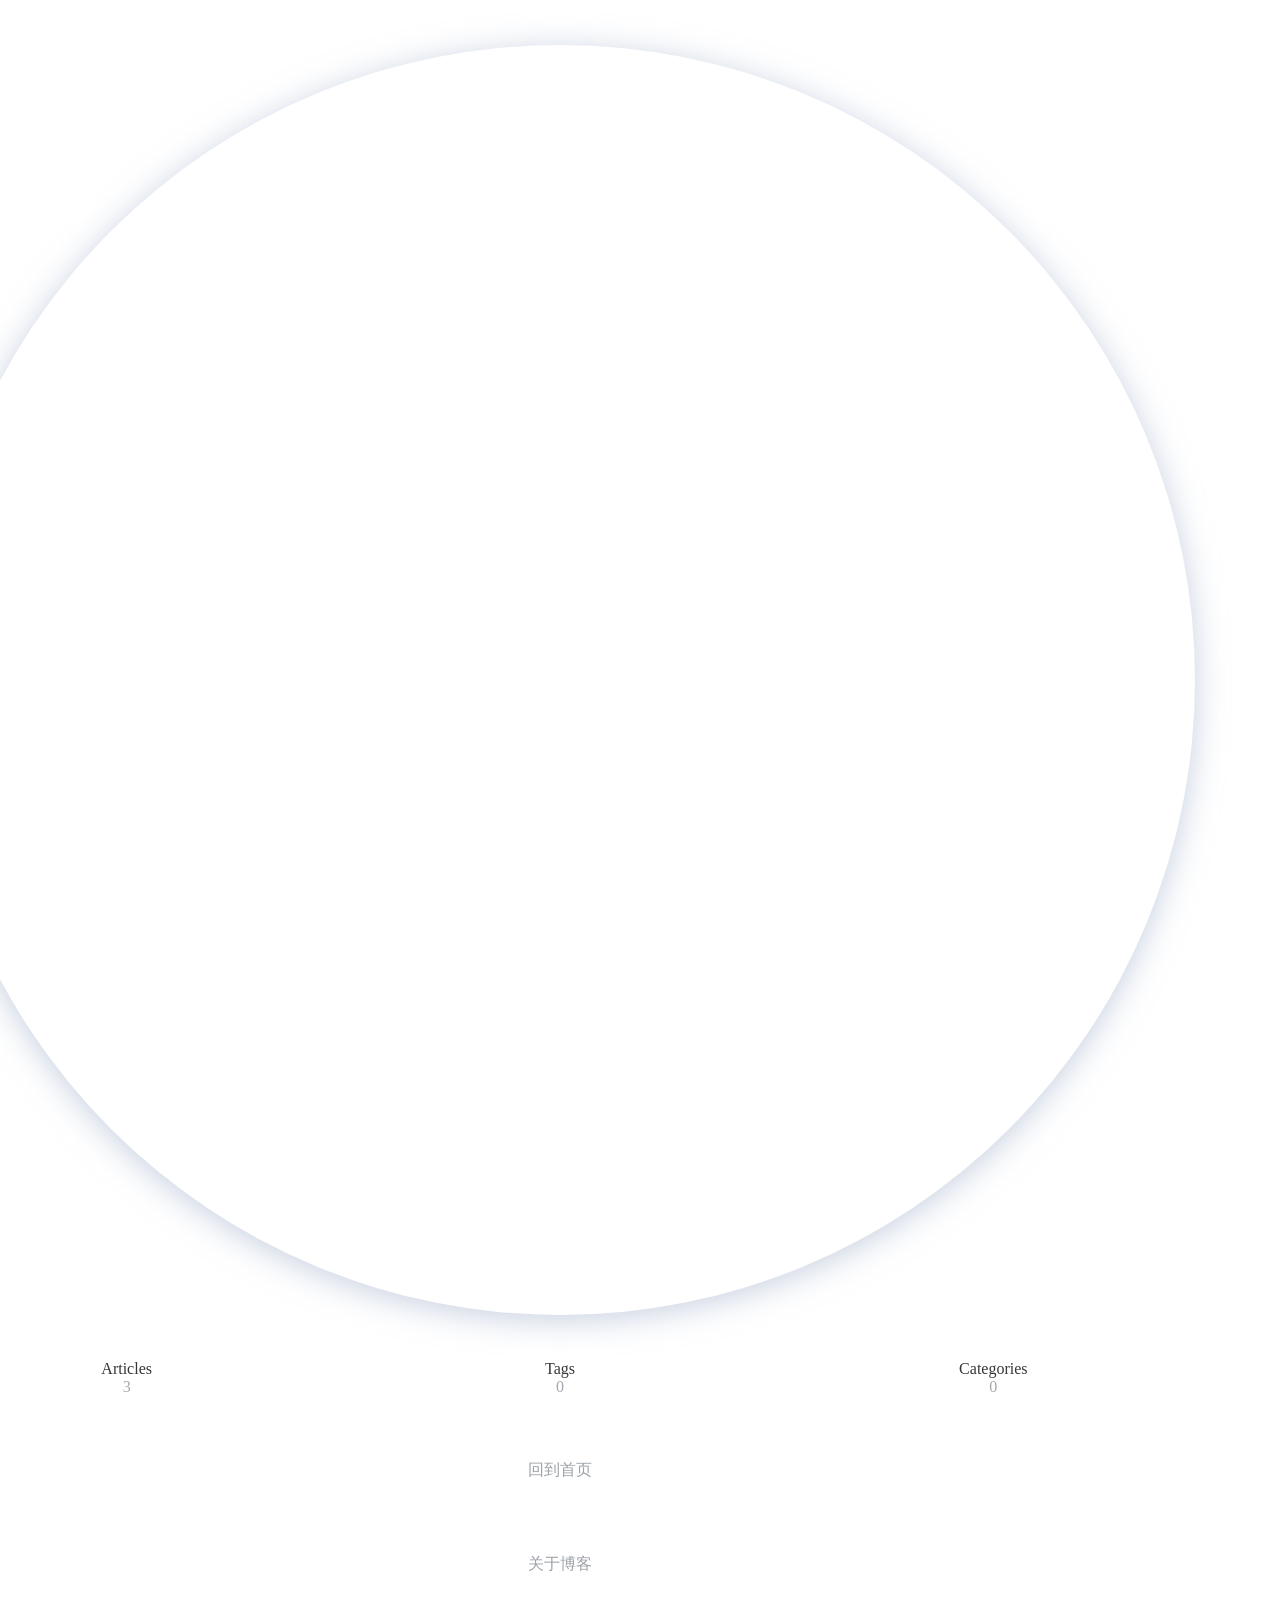
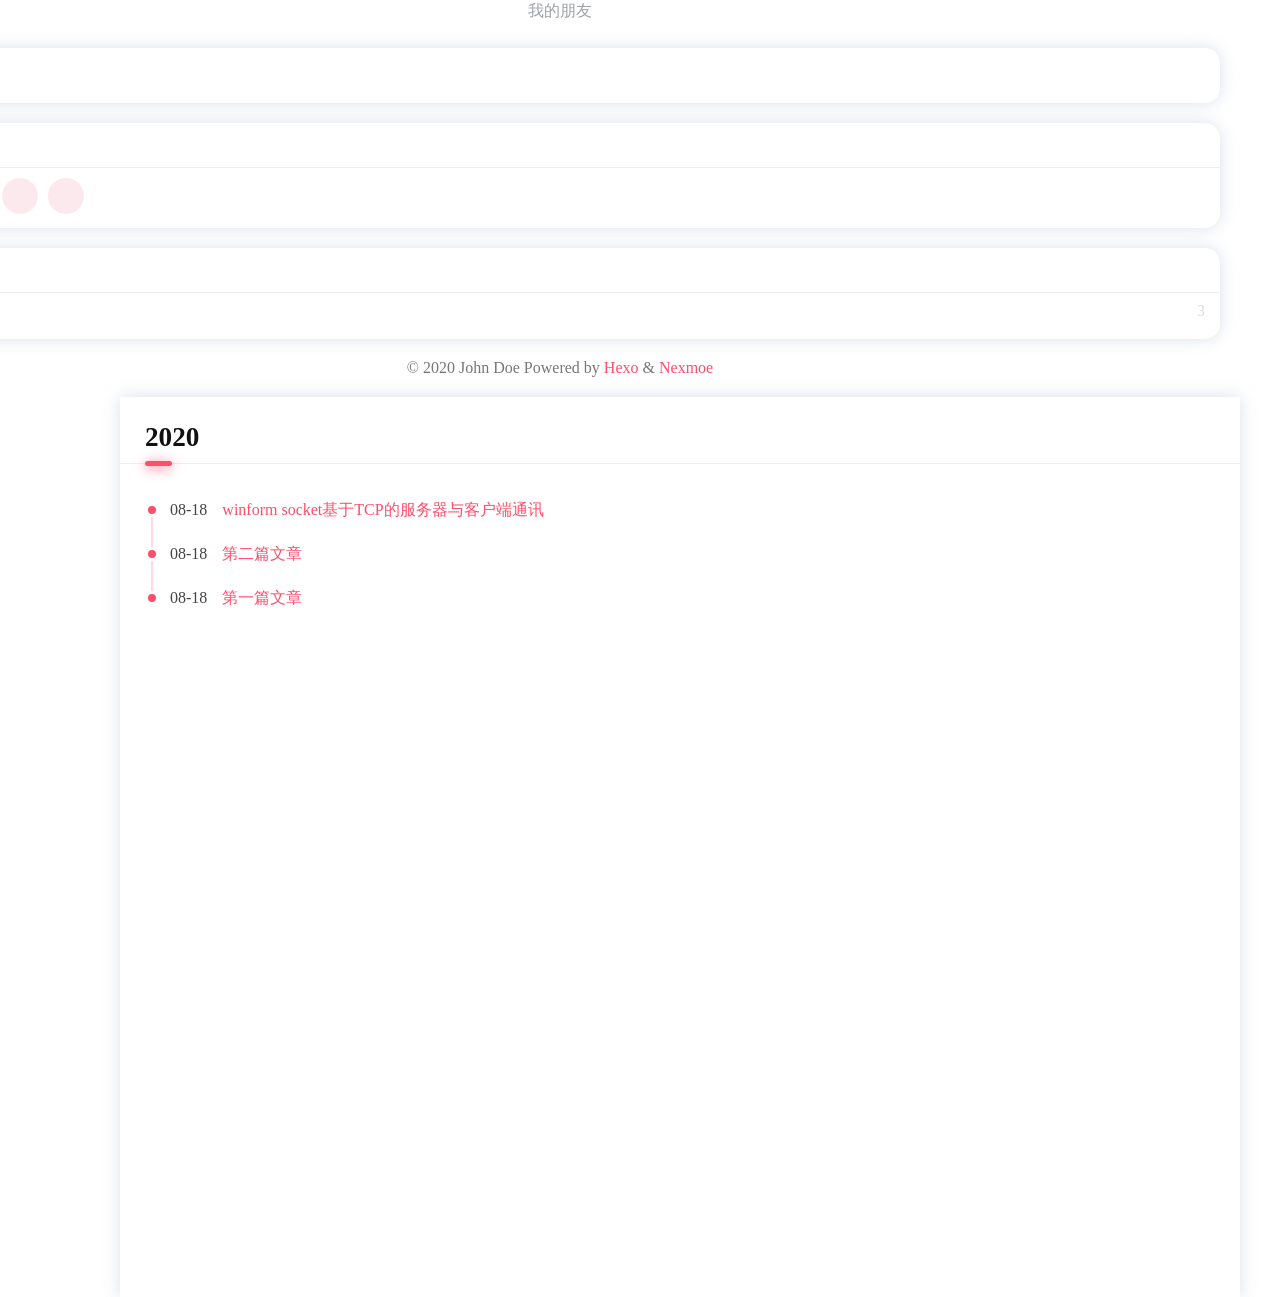
==== archives/index.html @ b2bea72c "Site updated: 2020-08-18 17:37:52" ====
<!DOCTYPE html>

<html lang="en">

<head>
  
  <title>Archive - 葬歌倾城</title>
  <meta charset="UTF-8">
  <meta name="description" content="">
  <meta name="viewport" content="width=device-width, initial-scale=1, maximum-scale=5">
  
  

  <link rel="shortcut icon" href="/favicon.ico" type="image/png" />
  <meta property="og:type" content="website">
<meta property="og:title" content="葬歌倾城">
<meta property="og:url" content="http://yoursite.com/archives/index.html">
<meta property="og:site_name" content="葬歌倾城">
<meta property="og:locale" content="en_US">
<meta property="article:author" content="John Doe">
<meta name="twitter:card" content="summary">
  <link rel="stylesheet" href="https://cdn.jsdelivr.net/combine/npm/highlight.js@9.15.8/styles/atom-one-dark.css,gh/nexmoe/nexmoe.github.io@latest/lib/mdui_043tiny/css/mdui.css,gh/nexmoe/nexmoe.github.io@latest/lib/iconfont/iconfont.css?v=233" crossorigin>
  
    <link rel="stylesheet" href="///at.alicdn.com/t/font_2013763_gtq49u46q4m.css">
  
  <link rel="stylesheet" href="/css/style.css?v=1597743416447">
<meta name="generator" content="Hexo 5.0.2"></head>

<body class="mdui-drawer-body-left">
  
  <div id="nexmoe-background">
    <div class="nexmoe-bg" style="background-image: url(https://cdn.jsdelivr.net/gh/nexmoe/nexmoe.github.io@latest/images/cover/5c3aec85a4343.jpg)"></div>
    <div class="mdui-appbar mdui-shadow-0">
      <div class="mdui-toolbar">
        <a mdui-drawer="{target: '#drawer', swipe: true}" title="menu" class="mdui-btn mdui-btn-icon mdui-ripple"><i class="mdui-icon nexmoefont icon-menu"></i></a>
        <div class="mdui-toolbar-spacer"></div>
        <!--<a href="javascript:;" class="mdui-btn mdui-btn-icon"><i class="mdui-icon material-icons">search</i></a>-->
        <a href="/" title="John Doe" class="mdui-btn mdui-btn-icon"><img src="https://s1.ax1x.com/2020/08/18/dKYcAH.th.png" alt="John Doe"></a>
       </div>
    </div>
  </div>
  <div id="nexmoe-header">
      <div class="nexmoe-drawer mdui-drawer" id="drawer">
    <div class="nexmoe-avatar mdui-ripple">
        <a href="/" title="John Doe">
            <img src="https://s1.ax1x.com/2020/08/18/dKYcAH.th.png" alt="John Doe" alt="John Doe">
        </a>
    </div>
    <div class="nexmoe-count">
        <div><span>Articles</span>3</div>
        <div><span>Tags</span>0</div>
        <div><span>Categories</span>0</div>
    </div>
    <div class="nexmoe-list mdui-list" mdui-collapse="{accordion: true}">
        
        <a class="nexmoe-list-item mdui-list-item mdui-ripple" href="/" title="回到首页">
            <i class="mdui-list-item-icon nexmoefont icon-home"></i>
            <div class="mdui-list-item-content">
                回到首页
            </div>
        </a>
        
        <a class="nexmoe-list-item mdui-list-item mdui-ripple" href="/archives" title="文章归档">
            <i class="mdui-list-item-icon nexmoefont icon-container"></i>
            <div class="mdui-list-item-content">
                文章归档
            </div>
        </a>
        
        <a class="nexmoe-list-item mdui-list-item mdui-ripple" href="/about.html" title="关于博客">
            <i class="mdui-list-item-icon nexmoefont icon-info-circle"></i>
            <div class="mdui-list-item-content">
                关于博客
            </div>
        </a>
        
        <a class="nexmoe-list-item mdui-list-item mdui-ripple" href="/PY.html" title="我的朋友">
            <i class="mdui-list-item-icon nexmoefont icon-unorderedlist"></i>
            <div class="mdui-list-item-content">
                我的朋友
            </div>
        </a>
        
    </div>
    <aside id="nexmoe-sidebar">
  
  <div class="nexmoe-widget-wrap">
    <div class="nexmoe-widget nexmoe-search">
        <form id="search_form" action_e="https://cn.bing.com/search?q=site:nexmoe.com" onsubmit="return search();">
            <label><input id="search_value" name="q" type="search" placeholder="Search"></label>
        </form>
    </div>
</div>
  
  <div class="nexmoe-widget-wrap">
    <h3 class="nexmoe-widget-title">Social</h3>
    <div class="nexmoe-widget nexmoe-social">
        <a class="mdui-ripple" href="https://space.bilibili.com/67292154" target="_blank" mdui-tooltip="{content: '哔哩哔哩'}" style="color: rgb(231, 106, 141);background-color: rgba(231, 106, 141, .15);">
            <i class="nexmoefont icon-bilibili"></i>
        </a><a class="mdui-ripple" href="https://www.cnblogs.com/ZGQC/" target="_blank" mdui-tooltip="{content: '博客园'}" style="color: rgb(231, 106, 141);background-color: rgba(231, 106, 141, .15);">
            <i class="nexmoefont icon-bokeyuan"></i>
        </a><a class="mdui-ripple" href="https://github.com/885056928" target="_blank" mdui-tooltip="{content: 'GitHub'}" style="color: rgb(231, 106, 141);background-color: rgba(231, 106, 141, .15);">
            <i class="nexmoefont icon-git"></i>
        </a><a class="mdui-ripple" href="https://gitee.com/ZGQC" target="_blank" mdui-tooltip="{content: '码云'}" style="color: rgb(231, 106, 141);background-color: rgba(231, 106, 141, .15);">
            <i class="nexmoefont icon-mayun"></i>
        </a>
    </div>
</div>
  
  

  
  
  
  
  <div class="nexmoe-widget-wrap">
    <h3 class="nexmoe-widget-title">Archive</h3>
    <div class="nexmoe-widget">
      <ul class="archive-list"><li class="archive-list-item"><a class="archive-list-link" href="/archives/2020/">2020</a><span class="archive-list-count">3</span></li></ul>
    </div>
  </div>


<style>
.nexmoe-widget .archive-list-count{
	position : absolute;
	right: 15px;
	top:9px;
	color: #DDD;
}
</style>

  
</aside>
    <div class="nexmoe-copyright">
        &copy; 2020 John Doe
        Powered by <a href="http://hexo.io/" target="_blank">Hexo</a>
        & <a href="https://github.com/theme-nexmoe/hexo-theme-nexmoe" target="_blank">Nexmoe</a>
    </div>
</div><!-- .nexmoe-drawer -->
  </div>
  <div id="nexmoe-content">
    <div class="nexmoe-primary">
        
<section class="nexmoe-archives">

    <article>
        

        
            <h2>2020</h2>
            <ul>
            
                <li><span>08-18</span><a href="/2020/08/18/winform%20socket%E5%9F%BA%E4%BA%8ETCP%E7%9A%84%E6%9C%8D%E5%8A%A1%E5%99%A8%E4%B8%8E%E5%AE%A2%E6%88%B7%E7%AB%AF%E9%80%9A%E8%AE%AF/" >winform socket基于TCP的服务器与客户端通讯</a></li>
            
                <li><span>08-18</span><a href="/2020/08/18/%E7%AC%AC%E4%B8%80%E7%AF%87%E6%96%87%E7%AB%A0/" >第二篇文章</a></li>
            
                <li><span>08-18</span><a href="/2020/08/18/text/" >第一篇文章</a></li>
            
            </ul>
        
    </article>
</section>
    </div>
  </div>
  <script src="https://cdn.jsdelivr.net/combine/npm/lazysizes@5.1.0/lazysizes.min.js,gh/highlightjs/cdn-release@9.15.8/build/highlight.min.js,npm/mdui@0.4.3/dist/js/mdui.min.js?v=1"></script>
<script >hljs.initHighlightingOnLoad();</script>


    <script src="https://cdn.jsdelivr.net/gh/xtaodada/xtaodada.github.io@0.0.2/copy.js"></script>


<script src="/js/app.js?v=1597743416449"></script>
  





</body>

</html>
---- css/style.css ----
*,
*::after,
*::before {
  box-sizing: border-box;
}
a {
  text-decoration: none;
}
body {
  max-width: 1200px;
  margin: auto !important;
}
#nexmoe-background .nexmoe-bg {
  opacity: 0.2;
  background-size: cover;
  filter: blur(30px);
  height: 100vh;
  width: 100%;
  position: fixed;
  top: 0;
  left: 0;
  z-index: -1;
}
#nexmoe-background .mdui-appbar {
  padding: 10px;
  display: none;
}
#nexmoe-background .mdui-appbar img {
  width: 100%;
}
@media screen and (max-width: 1023px) {
  .nexmoe-bg {
    position: relative;
  }
  .mdui-appbar {
    display: block !important;
  }
}
#nexmoe-header {
  margin-left: -240px;
}
#nexmoe-header .mdui-drawer {
  left: unset;
  scrollbar-width: none;
}
#nexmoe-header .mdui-drawer::-webkit-scrollbar {
  display: none;
}
#nexmoe-header .nexmoe-avatar,
#nexmoe-header .nexmoe-avatar img {
  width: 100%;
  font-size: 0 0;
  border-radius: 80px;
  -webkit-border-radius: 80px;
  -moz-border-radius: 80px;
  box-shadow: inset 0 -1px 0 #333 sf;
  -webkit-transition: -webkit-transform 1.5s ease-out;
  -moz-transition: -moz-transform 1.5s ease-out;
  transition: transform 1.5s ease-out;
}
#nexmoe-header .nexmoe-avatar {
  margin: 45px;
  z-index: 4;
  position: relative;
  font-size: 0;
  width: calc(100% - 90px);
  overflow: hidden;
  border-radius: 100%;
  box-shadow: 0 0.3rem 2rem rgba(161,177,204,0.6);
}
#nexmoe-header .nexmoe-avatar a {
  padding-bottom: 100%;
  display: block;
  height: 0;
}
#nexmoe-header .nexmoe-count {
  padding: 0 30px;
  margin-bottom: 30px;
  display: -webkit-box;
  display: -ms-flexbox;
  display: flex;
}
#nexmoe-header .nexmoe-count div {
  -webkit-box-flex: 1;
  -ms-flex: 1;
  flex: 1;
  text-align: center;
  color: #a3a8ae;
}
#nexmoe-header .nexmoe-count div span {
  color: #363636;
  display: block;
}
#nexmoe-header .nexmoe-search input {
  border: none !important;
  background-color: transparent;
  padding: 20px;
  box-sizing: border-box;
  outline: none;
}
#nexmoe-header .nexmoe-social {
  padding: 5px;
}
#nexmoe-header .nexmoe-social a {
  width: 36px;
  height: 36px;
  line-height: 36px;
  margin: 5px;
  border-radius: 100%;
  display: inline-block;
  text-align: center;
  color: #606266;
}
#nexmoe-header .nexmoe-list {
  padding: 8px 20px;
}
#nexmoe-header .nexmoe-list .nexmoe-list-item {
  padding: 0 36px;
  color: #9ca2a8;
  transition: all 0.35s ease-out;
  border-radius: 15px;
  margin-bottom: 10px;
  text-align: center;
}
#nexmoe-header .nexmoe-list .nexmoe-list-item.active,
#nexmoe-header .nexmoe-list .nexmoe-list-item.active i {
  color: #fff;
}
#nexmoe-header .nexmoe-list .nexmoe-list-item.active {
  opacity: 0.9;
  background: #ff4e6a;
  box-shadow: 0 2px 12px #ff4e6a;
}
#nexmoe-header .nexmoe-list .nexmoe-list-item i {
  font-size: 22px;
  color: #9ca2a8;
}
#nexmoe-header .nexmoe-list .nexmoe-list-item .mdui-list-item-content {
  margin-left: 0px;
  transition: all 0.35s ease-out;
}
#nexmoe-header .nexmoe-widget-wrap {
  box-shadow: 0 0 1rem rgba(161,177,204,0.4);
  background-color: #fff;
  margin: 20px;
  border-radius: 15px;
  overflow: hidden;
  white-space: normal;
}
#nexmoe-header .nexmoe-widget-wrap .nexmoe-widget-title {
  font-size: 1.2em;
  font-weight: normal;
  padding: 12px 10px 10px;
  border-bottom: 1px solid #eee;
  margin: 0;
}
#nexmoe-header .nexmoe-widget-wrap .nexmoe-widget ul {
  list-style-type: none;
  padding: 0;
  margin: 0;
}
#nexmoe-header .nexmoe-widget-wrap .nexmoe-widget ul li {
  overflow: hidden;
  text-overflow: ellipsis;
  white-space: nowrap;
  border-bottom: 1px solid #eee;
  position: relative;
}
#nexmoe-header .nexmoe-widget-wrap .nexmoe-widget ul li a {
  padding: 14px 10px;
  display: block;
  color: #606266;
}
#nexmoe-header .nexmoe-widget-wrap .nexmoe-widget ul li:last-child {
  border-bottom: none;
}
#nexmoe-header .nexmoe-widget-wrap .nexmoe-widget .category-list-count {
  background-color: rgba(255,78,106,0.1);
  display: inline-block;
  width: 26px;
  height: 26px;
  line-height: 26px;
  text-align: center;
  border-radius: 100%;
  color: #ff4e6a;
  position: absolute;
  right: 10px;
  top: 10px;
}
#nexmoe-header .nexmoe-widget-wrap .tagcloud {
  padding: 10px;
  padding-bottom: 5px;
}
#nexmoe-header .nexmoe-widget-wrap .tagcloud a {
  border-radius: 15px;
  padding: 5px 10px;
  font-size: 12px !important;
  display: inline-block;
  margin-bottom: 5px;
}
#nexmoe-header .nexmoe-widget-wrap .tagcloud a:before {
  content: "# ";
}
#nexmoe-header .nexmoe-widget-wrap:first-child {
  margin-top: 0;
}
#nexmoe-header .nexmoe-copyright {
  padding: 0 30px;
  text-align: center;
  color: #777;
  white-space: normal;
  margin-bottom: 20px;
}
#nexmoe-header .nexmoe-copyright a {
  color: #ff4e6a;
}
@media screen and (max-width: 1024px) {
  #nexmoe-header {
    margin-left: 0;
  }
  #nexmoe-header .mdui-drawer {
    left: 0;
  }
}
#nexmoe-content {
  position: relative;
}
#nexmoe-content .nexmoe-primary {
  box-shadow: 0 0 1rem rgba(161,177,204,0.4);
  background-color: #fff;
  float: left;
  width: 100%;
  padding: 25px;
  position: absolute;
  min-height: 100vh;
}
#nexmoe-content .nexmoe-primary .nexmoe-page-nav {
  list-style: none;
  text-align: center;
  display: inline-block;
  color: #ddd;
  background-color: #f5f6f5;
  border-radius: 15px;
  margin-top: -10px;
}
#nexmoe-content .nexmoe-primary .nexmoe-page-nav .prev {
  margin-left: 8px;
}
#nexmoe-content .nexmoe-primary .nexmoe-page-nav .page-number,
#nexmoe-content .nexmoe-primary .nexmoe-page-nav .extend {
  color: #999;
  border-radius: 15px;
  width: 35px;
  height: 35px;
  line-height: 35px;
  margin-right: 8px;
  float: left;
}
#nexmoe-content .nexmoe-primary .nexmoe-page-nav .current {
  color: #fff;
  background: #ff4e6a;
  opacity: 0.9;
  box-shadow: 0 2px 12px #ff4e6a;
}
#nexmoe-content .nexmoe-posts {
  position: relative;
}
#nexmoe-content .nexmoe-posts .nexmoe-post {
  width: 100%;
  margin-bottom: 40px;
}
#nexmoe-content .nexmoe-posts .nexmoe-post article p:first-child {
  margin-top: 0;
}
#nexmoe-content .nexmoe-posts .nexmoe-post article p:last-child {
  margin-bottom: 0;
}
#nexmoe-content .nexmoe-posts .nexmoe-post-meta {
  margin: 10px 0 !important;
}
#nexmoe-content .nexmoe-posts .nexmoe-post:last-child {
  margin-bottom: 25px;
}
#nexmoe-content .nexmoe-post .nexmoe-post-cover {
  width: 100%;
  position: relative;
  overflow: hidden;
  border-radius: 15px;
  min-height: 95px;
  background-color: #eee;
}
#nexmoe-content .nexmoe-post .nexmoe-post-cover img {
  width: 100%;
  display: block;
  opacity: 0;
  transition: opacity 400ms ease-out;
  position: absolute;
  left: 0;
  top: 0;
  border-radius: 15px;
  border: 1px solid #eee;
}
#nexmoe-content .nexmoe-post .nexmoe-post-cover img.lazyloaded {
  opacity: 1;
}
#nexmoe-content .nexmoe-post .nexmoe-post-cover h1 {
  color: #fff;
  font-size: 2.5em;
  font-weight: normal;
  margin: 0;
  margin-top: 10px;
  padding-left: 1px;
  position: absolute;
  bottom: 0;
  width: 100%;
  box-sizing: border-box;
  text-transform: none;
  z-index: 1;
  margin: 0;
  padding: 25px;
}
#nexmoe-content .nexmoe-post .nexmoe-post-cover h1:after {
  background-image: -moz-linear-gradient(to top, rgba(16,16,16,0.35) 25%, rgba(16,16,16,0) 100%);
  background-image: -webkit-linear-gradient(to top, rgba(16,16,16,0.35) 25%, rgba(16,16,16,0) 100%);
  background-image: -ms-linear-gradient(to top, rgba(16,16,16,0.35) 25%, rgba(16,16,16,0) 100%);
  background-image: linear-gradient(to top, rgba(16,16,16,0.35) 25%, rgba(16,16,16,0) 100%);
  -moz-pointer-events: none;
  -webkit-pointer-events: none;
  -ms-pointer-events: none;
  pointer-events: none;
  background-size: cover;
  content: '';
  display: block;
  height: 100%;
  left: 0;
  position: absolute;
  bottom: 0;
  width: 100%;
  z-index: -1;
}
#nexmoe-content .nexmoe-post .nexmoe-post-meta {
  margin: 25px 0px;
  font-size: 0;
}
#nexmoe-content .nexmoe-post .nexmoe-post-meta a {
  border-radius: 20px;
  padding: 10px 18px;
  font-size: 14px;
  display: inline-block;
  margin-bottom: 5px;
  margin-right: 10px;
}
#nexmoe-content .nexmoe-post .nexmoe-post-meta a .nexmoefont {
  font-size: 14px;
}
#nexmoe-content .nexmoe-post .nexmoe-post-meta a:before,
#nexmoe-content .nexmoe-post .nexmoe-post-meta i:before {
  margin-right: 5px;
}
#nexmoe-content .nexmoe-post .nexmoe-post-copyright {
  margin: 0 -25px;
  margin-bottom: 25px;
  padding: 25px;
  color: #856404;
  background-color: #fff3cd;
  line-height: 1.5em;
  position: relative;
}
#nexmoe-content .nexmoe-post .nexmoe-post-copyright a {
  color: #ff4e6a;
}
#nexmoe-content .nexmoe-post-footer {
  background-color: #f5f6f5;
  padding: 25px;
  margin: -25px;
  margin-top: 0;
}
#nexmoe-content::after {
  clear: both;
  display: table;
  content: ' ';
}
@media screen and (max-width: 1024px) {
  #nexmoe-content .nexmoe-primary {
    width: 100%;
    position: relative;
    min-height: 100vh;
  }
  #nexmoe-content .nexmoe-secondary {
    display: none;
  }
}
@media screen and (min-width: 1024px) {
  body {
    padding-left: 80px;
  }
  #nexmoe-header .mdui-drawer-close {
    -webkit-transform: translateX(-160px);
    transform: translateX(-160px);
  }
  #nexmoe-header .mdui-drawer-close .nexmoe-avatar {
    padding: 16px;
    width: 80px;
    margin-left: 160px;
    margin-top: 8px;
  }
  #nexmoe-header .mdui-drawer-close .nexmoe-count {
    padding: 16px;
    width: 80px;
    margin-left: 160px;
    display: block;
  }
  #nexmoe-header .mdui-drawer-close .nexmoe-count div {
    display: block;
    margin-bottom: 10px;
  }
  #nexmoe-header .mdui-drawer-close .nexmoe-count div:last-child {
    margin-bottom: 0;
  }
  #nexmoe-header .mdui-drawer-close .mdui-list {
    margin-left: 160px;
  }
  #nexmoe-header .mdui-drawer-close .nexmoe-list-item {
    padding: 0 17px;
    color: #9ca2a8;
  }
  #nexmoe-header .mdui-drawer-close .mdui-list-item-icon~.mdui-list-item-content {
    margin-left: 32px;
  }
  #nexmoe-header .mdui-drawer-close .nexmoe-list {
    padding: 8px 10px;
  }
}
article {
  color: #444;
  font-family: microsoft yahei;
}
article p {
  line-height: 24px;
}
article code {
  background-color: rgba(27,31,35,0.05);
  border-radius: 6px;
  font-size: 85%;
  padding: 0.2em 0.4em;
}
article code::-webkit-scrollbar {
  width: 10px;
  height: 10px;
}
article code::-webkit-scrollbar-thumb {
  border-radius: 6px;
  background-color: #888;
}
article pre {
  border-radius: 15px;
  overflow: hidden;
  -webkit-box-sizing: border-box;
  box-sizing: border-box;
  margin: 25px 0;
  padding: 15px;
  position: relative;
  background: #282c34;
  line-height: 1.3em;
}
article pre::before {
  background: #282c34;
  height: 32px;
  margin-bottom: 0;
  display: block;
}
article pre::after {
  position: absolute;
  border-radius: 50%;
  background: #ff5f56;
  width: 12px;
  height: 12px;
  top: 0;
  left: 12px;
  margin-top: 12px;
  -webkit-box-shadow: 20px 0 #ffbd2e, 40px 0 #27c93f;
  box-shadow: 20px 0 #ffbd2e, 40px 0 #27c93f;
}
article pre code {
  position: relative;
  border: none;
  border-radius: 0;
  font-size: 100%;
  font-family: Consolas;
}
article pre code::after {
  color: #5c6370;
  position: absolute;
  top: 0.5em;
  bottom: 0.5em;
  left: 0;
  text-align: left;
  clip: rect(-100px 2em 9999px 0);
  clip: rect(-100px 5ch 9999px 0);
  overflow: hidden;
  padding: 1px 0;
  padding-left: 12px;
  background: #282c34;
}
article a {
  -webkit-transition: all 0.35s ease-out;
  transition: all 0.35s ease-out;
  color: #ff4e6a;
  text-decoration: none;
  word-wrap: break-word;
}
article a:hover,
article a:focus {
  color: #ff4e6a;
}
article a:hover {
  text-decoration: underline;
}
article p {
  margin: 25px 0;
  position: relative;
}
article p::after {
  content: "";
  clear: both;
  display: block;
}
article del {
  color: #999;
  font-size: 0.9em;
}
article table.nexmoe-album {
  margin: -5px;
  max-width: calc(100% + 10px);
}
article table.nexmoe-album + .nexmoe-album {
  margin-top: 5px;
}
article table.nexmoe-album,
article table.nexmoe-album thead,
article table.nexmoe-album th,
article table.nexmoe-album td {
  border: none;
  box-shadow: none;
}
article table.nexmoe-album * {
  background-color: transparent !important;
}
article table.nexmoe-album th,
article table.nexmoe-album td {
  padding: 5px;
  height: 300px;
}
article table.nexmoe-album th a::after,
article table.nexmoe-album td a::after {
  display: none;
}
@media screen and (max-width: 1024px) {
  article table.nexmoe-album th,
  article table.nexmoe-album td {
    height: 100px;
  }
}
article table.nexmoe-album img {
  width: 100%;
  height: 100%;
  object-fit: cover;
}
article img {
  display: block;
  border-radius: 6px;
  border: 1px solid #eee;
}
article img.lazyload,
article img.lazyloading {
  opacity: 0;
  transition: opacity 400ms ease-out;
}
article img.lazyloaded {
  opacity: 1;
}
article h1,
article h2,
article h3,
article h4,
article h5,
article h6 {
  color: #111;
  margin: 25px 0;
}
article h4,
article h5,
article h6 {
  position: relative;
}
article h4:before,
article h5:before,
article h6:before {
  display: inline-block;
  width: 1em;
  content: '#';
  color: #ff4e6a;
}
article h1 {
  font-size: 2.5em;
}
article h2 {
  font-size: 1.7em;
  position: relative;
  padding-bottom: 10px;
}
article h2:before {
  content: "";
  width: 100%;
  padding: 0px 25px;
  border-bottom: 1px solid #eee;
  position: absolute;
  bottom: -1px;
  left: -25px;
  box-sizing: unset;
}
article h2:after {
  transition: all 0.35s ease-out;
  content: "";
  position: absolute;
  background: #ff4e6a;
  width: 1em;
  height: 5px;
  bottom: -3px;
  left: 0;
  border-radius: 6px;
  box-shadow: 0 2px 12px rgba(255,78,106,0.85);
}
article h2:hover:after {
  width: 2em;
}
article h3 {
  font-size: 1.3em;
}
article h4 {
  font-size: 1.15em;
}
article h5 {
  font-size: 1em;
}
article h6 {
  font-size: 0.9em;
}
article blockquote {
  color: #666;
  margin: 25px 0;
  padding: 0.1em 2.2em;
  background-color: #f8f8f8;
  line-height: 28px;
  position: relative;
  border-radius: 6px;
  border: 1px solid #eee;
  font-family: sf pro sc, sf pro display, sf pro icons, aos icons, pingfang sc, helvetica neue, helvetica, arial, sans-serif;
}
article blockquote:before {
  content: "\201C";
  top: 15px;
  left: 10px;
  position: absolute;
  color: #888;
  font-size: 3em;
}
article blockquote:after {
  content: "\201D";
  bottom: -8px;
  right: 10px;
  position: absolute;
  color: #888;
  font-size: 3em;
}
article hr {
  display: block;
  border: 0;
  border-top: 1px dashed #ccc;
  margin: 25px 0;
  padding: 0;
}
article sub,
article sup {
  font-size: 75%;
  line-height: 0;
  position: relative;
  vertical-align: baseline;
}
article sup {
  top: -0.5em;
}
article sub {
  bottom: -0.25em;
}
article ul {
  padding: 0 0 0 2em;
  margin-top: 0;
}
article ul .mdui-checkbox {
  padding-left: 22px;
  height: 18px;
}
article ul .mdui-checkbox-icon {
  top: 4px;
}
article ol {
  padding: 0 0 0 2.5em;
  margin-top: 0;
}
article > ol {
  list-style-type: none;
  counter-reset: item;
}
article > ol > li {
  position: relative;
}
article > ol > li::before {
  content: counter(item);
  counter-increment: item;
  position: absolute;
  top: 0;
  left: -2.5em;
  height: 1.5rem;
  width: 1.5rem;
  text-align: center;
  border-radius: 100%;
  background-color: rgba(255,78,106,0.1);
  color: #ff4e6a;
}
article li {
  line-height: 24px;
}
article li p {
  margin: 0 !important;
}
article dd {
  margin: 0 0 0 2em;
}
article table {
  color: #5b6064;
  border-spacing: 0;
  text-align: center;
  border-collapse: collapse;
  -webkit-box-shadow: 0 0 0 1px #eee;
  box-shadow: 0 0 0 1px #eee;
  display: inline-block;
  max-width: 100%;
  overflow: auto;
  white-space: nowrap;
  margin: auto;
  border-radius: 6px;
}
article table::-webkit-scrollbar {
  width: 6px;
  height: 6px;
}
article table::-webkit-scrollbar-thumb {
  background-color: #888;
}
article table thead {
  border-bottom: 1px solid #eee;
  background-color: #f8f8f8;
}
article table thead tr {
  background-color: #f8f8f8;
}
article table th {
  border-right: 1px solid #eee;
  padding: 13px 26px;
  font-weight: 400;
}
article table td {
  border-right: 1px solid #eee;
  padding: 13px 26px;
}
article table th:last-child,
article table td:last-child {
  border: none;
}
article table tr {
  background-color: #fff;
}
article table tr:nth-child(2n) {
  background-color: #f8f8f8;
}
article img,
article canvas,
article iframe,
article video,
article svg,
article select,
article textarea {
  width: auto;
  max-width: 100%;
}
details ul {
  padding-left: 1.7em;
}
summary {
  cursor: pointer;
}
summary i {
  margin-right: 0.3em;
  width: 24px;
}
summary .remove {
  display: none;
}
details[open] > summary .add {
  display: none;
}
details[open] > summary .remove {
  display: inline-block;
}
.aplayer {
  -webkit-box-shadow: 0 0 0 1px #eee !important;
  box-shadow: 0 0 0 1px #eee !important;
  border-radius: 6px !important;
  margin: 25px 0 !important;
  height: 90px;
}
.aplayer .aplayer-info {
  padding: 9px 7px 0 10px !important;
}
.aplayer .aplayer-info .aplayer-controller .aplayer-bar-wrap {
  margin-left: 1px !important;
  padding-right: 3px;
}
.aplayer .aplayer-info .aplayer-controller .aplayer-bar-wrap .aplayer-bar,
.aplayer .aplayer-info .aplayer-controller .aplayer-bar-wrap .aplayer-bar .aplayer-loaded,
.aplayer .aplayer-info .aplayer-controller .aplayer-bar-wrap .aplayer-bar .aplayer-played {
  height: 6px !important;
  border-radius: 6px !important;
}
.aplayer .aplayer-info .aplayer-controller .aplayer-bar-wrap .aplayer-bar .aplayer-played .aplayer-thumb {
  height: 12px !important;
  width: 12px !important;
  right: 3px !important;
  -webkit-box-shadow: 0 0 5px 0 rgba(0,0,0,0.18) !important;
  box-shadow: 0 0 5px 0 rgba(0,0,0,0.18) !important;
  -webkit-transition: all 0.35s ease-out;
  transition: all 0.35s ease-out;
}
.aplayer .aplayer-info .aplayer-controller .aplayer-volume-wrap .aplayer-volume-bar-wrap .aplayer-volume-bar,
.aplayer .aplayer-info .aplayer-controller .aplayer-volume-wrap .aplayer-volume-bar-wrap .aplayer-volume-bar .aplayer-volume {
  border-radius: 6px;
  width: 6px;
}
.aplayer .aplayer-info .aplayer-controller .aplayer-volume-wrap .aplayer-volume-bar-wrap .aplayer-volume-bar {
  right: 10.5px;
}
.aplayer .aplayer-list ol li {
  border-top: none !important;
}
.aplayer .aplayer-list ol li.aplayer-list-light {
  background: #f8f8f8 !important;
}
article .mdui-btn {
  background-color: #ff4e6a;
  color: #fff;
  border-radius: 6px;
}
article .mdui-btn:focus,
article .mdui-btn:hover {
  background-color: #ff4e6a;
  color: #fff;
}
article.nexmoe-py > *:first-child {
  margin-top: 0 !important;
}
article.nexmoe-py ul {
  list-style-type: none;
  padding: 0;
  display: flex;
  flex-direction: row;
  flex-wrap: wrap;
  margin: -5px;
}
article.nexmoe-py ul li {
  transition: all 0.03s;
  width: calc(12.5% - 10px);
  margin: 5px;
  border-radius: 4px;
  border: 1px solid #eee;
  font-size: 0;
  overflow: hidden;
}
article.nexmoe-py ul li > a {
  padding-top: 100%;
  display: block;
  position: relative;
}
article.nexmoe-py ul li > a::after {
  font-size: 13px;
  color: #606266;
  -webkit-transition: none;
  transition: none;
  content: attr(title);
  display: block;
  position: relative;
  width: 100%;
  border: none;
  padding: 3px 10px 5px 10px;
  margin-top: -2px;
  text-align: center;
  overflow: hidden;
  text-overflow: ellipsis;
  white-space: nowrap;
}
article.nexmoe-py ul li img {
  width: 100%;
  border-radius: 0;
  border: none;
  display: block;
  position: absolute;
  width: 100%;
  top: 0;
}
article.nexmoe-py ul li img.lazyload {
  padding-bottom: 100%;
  opacity: 0;
}
article.nexmoe-py ul li img.lazyloaded {
  padding-bottom: 0;
  opacity: 1;
}
@media screen and (max-width: 768px) {
  article.nexmoe-py ul li {
    width: calc(33.3333333333% - 10px);
  }
}
font.douyin {
  text-shadow: -2px 0 rgba(0,255,255,0.5), 2px 0 rgba(255,0,0,0.5);
  animation: shake-it 0.5s reverse infinite cubic-bezier(0.68, -0.55, 0.27, 1.55);
}
.nexmoe-post-right {
  margin: 0px -25px;
  text-align: right;
}
.nexmoe-valign {
  display: -webkit-box !important;
  display: -webkit-flex !important;
  display: -ms-flexbox !important;
  display: flex !important;
  -webkit-box-align: center !important;
  -webkit-align-items: center !important;
  -ms-flex-align: center !important;
  align-items: center !important;
  height: 100%;
}
.nexmoe-post-right .nexmoe-fixed {
  position: fixed;
  z-index: 1000;
  height: 100vh;
  display: inline-block;
  top: 0;
}
@media screen and (max-width: 1024px) {
  .nexmoe-post-right {
    margin: 25px 0px;
    text-align: left;
  }
  .nexmoe-post-right .nexmoe-fixed {
    position: relative;
    height: auto;
    border: 1px solid #eee;
    border-radius: 15px;
  }
  #nexmoe-header .nexmoe-social a {
    margin: 10px;
    width: 45px;
    height: 45px;
    line-height: 45px;
  }
}
.nexmoe-post-right .nexmoe-toc {
  margin-left: 16px;
  width: 240px;
  text-align: left;
}
.nexmoe-post-right .nexmoe-toc a {
  color: rgba(0,0,0,0.6);
}
.nexmoe-post-right .nexmoe-toc ol {
  padding-left: 1em;
}
.nexmoe-post-right .nexmoe-toc li {
  margin: 1em 0;
}
.nexmoe-post-right .nexmoe-toc > ol {
  padding-left: 0;
}
.nexmoe-toc * {
  list-style: none;
}
photos img {
  width: 25%;
}
.nexmoe-rainbow a:nth-child(7n+1) {
  background-color: rgba(255,78,106,0.15);
  color: #ff4e6a;
}
.nexmoe-rainbow a:nth-child(7n+2) {
  background-color: rgba(255,118,30,0.15);
  color: #ff761e;
}
.nexmoe-rainbow a:nth-child(7n+3) {
  background-color: rgba(255,185,0,0.15);
  color: #ffb900;
}
.nexmoe-rainbow a:nth-child(7n+4) {
  background-color: rgba(51,213,122,0.15);
  color: #33d57a;
}
.nexmoe-rainbow a:nth-child(7n+5) {
  background-color: rgba(0,219,255,0.15);
  color: #00dbff;
}
.nexmoe-rainbow a:nth-child(7n+6) {
  background-color: rgba(26,152,255,0.15);
  color: #1a98ff;
}
.nexmoe-rainbow a:nth-child(7n+7) {
  background-color: rgba(144,144,255,0.15);
  color: #9090ff;
}
.nexmoe-archives article > *:first-child {
  margin-top: 0;
}
.nexmoe-archives article > *:last-child {
  margin-bottom: 0;
}
.nexmoe-archives ul {
  list-style: none;
  padding-left: 0 !important;
}
.nexmoe-archives li {
  position: relative;
  padding: 10px 0;
  padding-left: 25px;
}
.nexmoe-archives li::before {
  content: "";
  width: 14px;
  height: 14px;
  background: #ff4e6a;
  display: inline-block;
  vertical-align: middle;
  margin-top: -2px;
  margin-right: 11px;
  margin-left: -25px;
  border-radius: 100%;
  border: 3px solid #fff;
  z-index: 100;
  position: relative;
}
.nexmoe-archives li::after {
  content: "";
  height: 100%;
  width: 2px;
  background: rgba(255,78,106,0.2);
  position: absolute;
  left: 6px;
  top: 20px;
}
.nexmoe-archives li:last-child:after {
  display: none;
}
.nexmoe-archives span {
  margin-right: 15px;
}
@-moz-keyframes shake-it {
  0% {
    text-shadow: 0 0 rgba(0,255,255,0.5), 0 0 rgba(255,0,0,0.5);
  }
  25% {
    text-shadow: -1px 0 rgba(0,255,255,0.5), 1px 0 rgba(255,0,0,0.5);
  }
  50% {
    text-shadow: -3px 0 rgba(0,255,255,0.5), 1px 0 rgba(255,0,0,0.5);
  }
  100% {
    text-shadow: 1px 0 rgba(0,255,255,0.5), 3px 0 rgba(255,0,0,0.5);
  }
}
@-webkit-keyframes shake-it {
  0% {
    text-shadow: 0 0 rgba(0,255,255,0.5), 0 0 rgba(255,0,0,0.5);
  }
  25% {
    text-shadow: -1px 0 rgba(0,255,255,0.5), 1px 0 rgba(255,0,0,0.5);
  }
  50% {
    text-shadow: -3px 0 rgba(0,255,255,0.5), 1px 0 rgba(255,0,0,0.5);
  }
  100% {
    text-shadow: 1px 0 rgba(0,255,255,0.5), 3px 0 rgba(255,0,0,0.5);
  }
}
@-o-keyframes shake-it {
  0% {
    text-shadow: 0 0 rgba(0,255,255,0.5), 0 0 rgba(255,0,0,0.5);
  }
  25% {
    text-shadow: -1px 0 rgba(0,255,255,0.5), 1px 0 rgba(255,0,0,0.5);
  }
  50% {
    text-shadow: -3px 0 rgba(0,255,255,0.5), 1px 0 rgba(255,0,0,0.5);
  }
  100% {
    text-shadow: 1px 0 rgba(0,255,255,0.5), 3px 0 rgba(255,0,0,0.5);
  }
}
@keyframes shake-it {
  0% {
    text-shadow: 0 0 rgba(0,255,255,0.5), 0 0 rgba(255,0,0,0.5);
  }
  25% {
    text-shadow: -1px 0 rgba(0,255,255,0.5), 1px 0 rgba(255,0,0,0.5);
  }
  50% {
    text-shadow: -3px 0 rgba(0,255,255,0.5), 1px 0 rgba(255,0,0,0.5);
  }
  100% {
    text-shadow: 1px 0 rgba(0,255,255,0.5), 3px 0 rgba(255,0,0,0.5);
  }
}
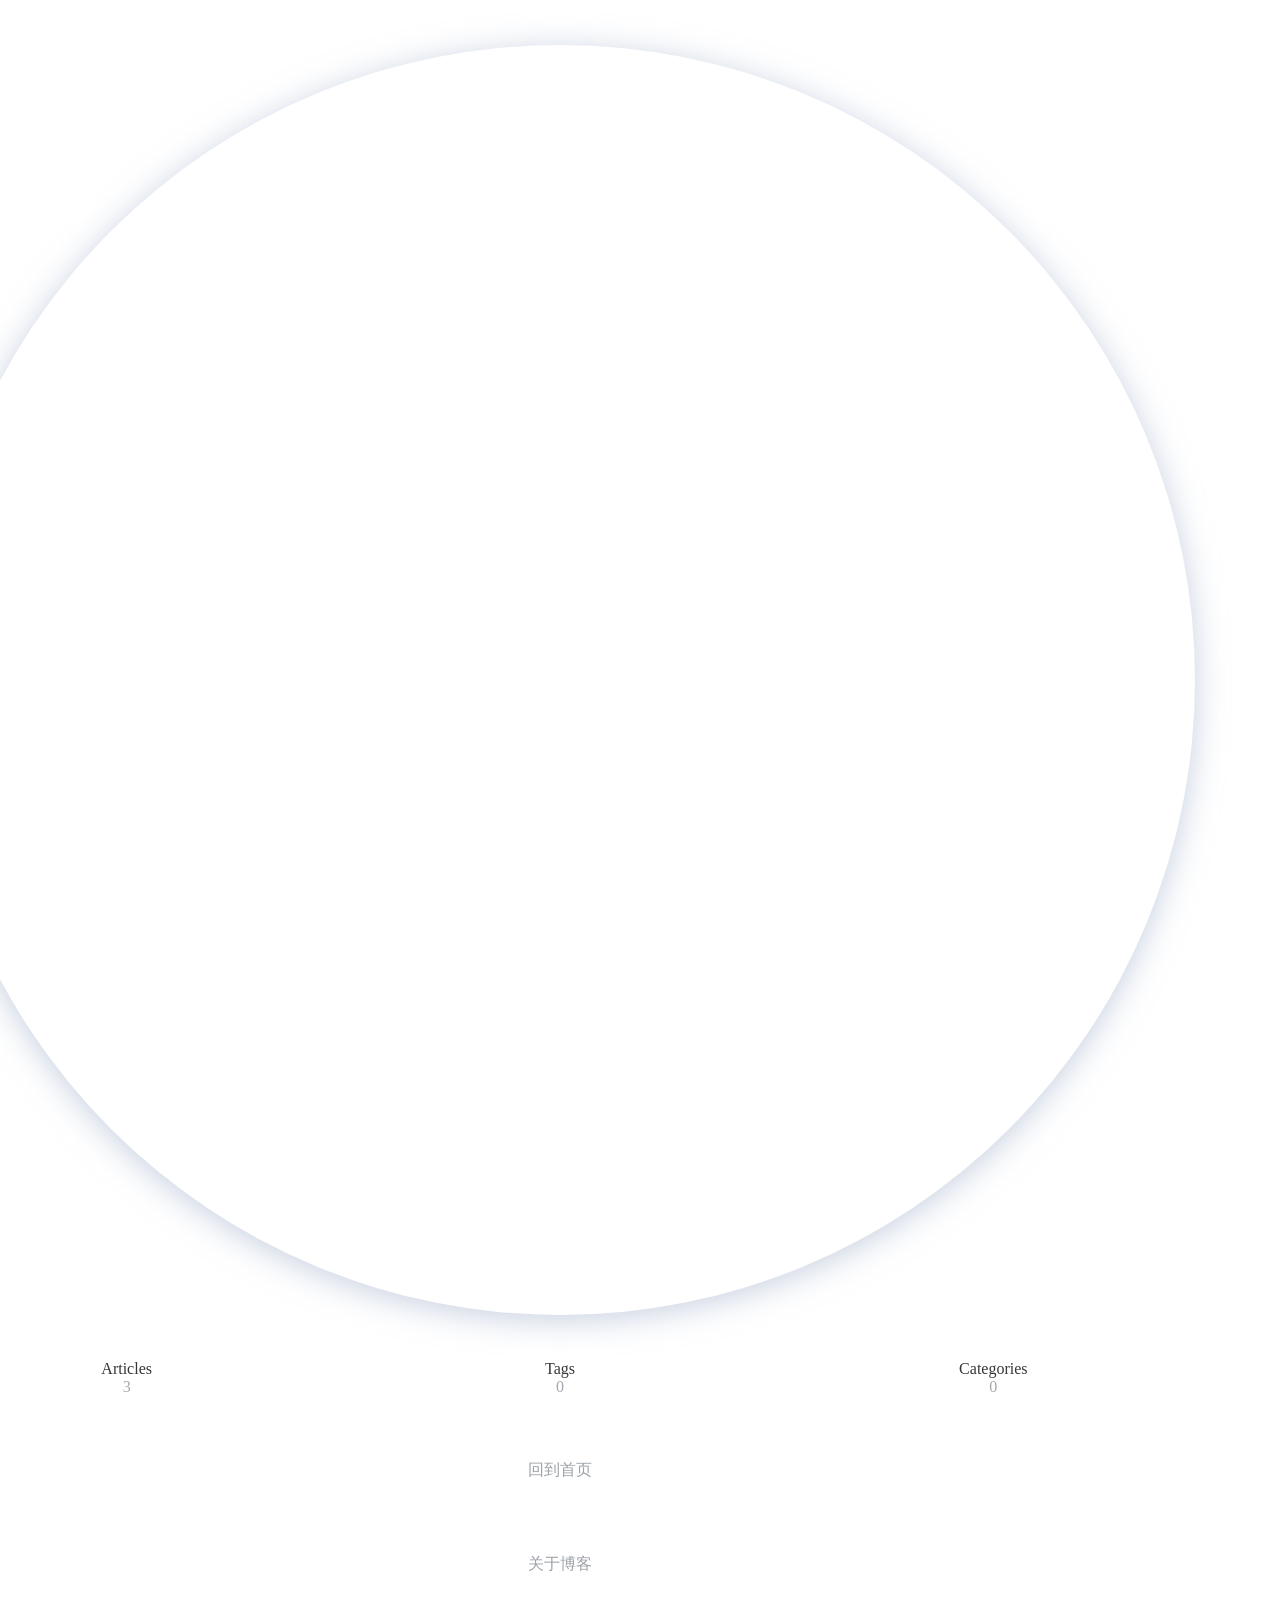
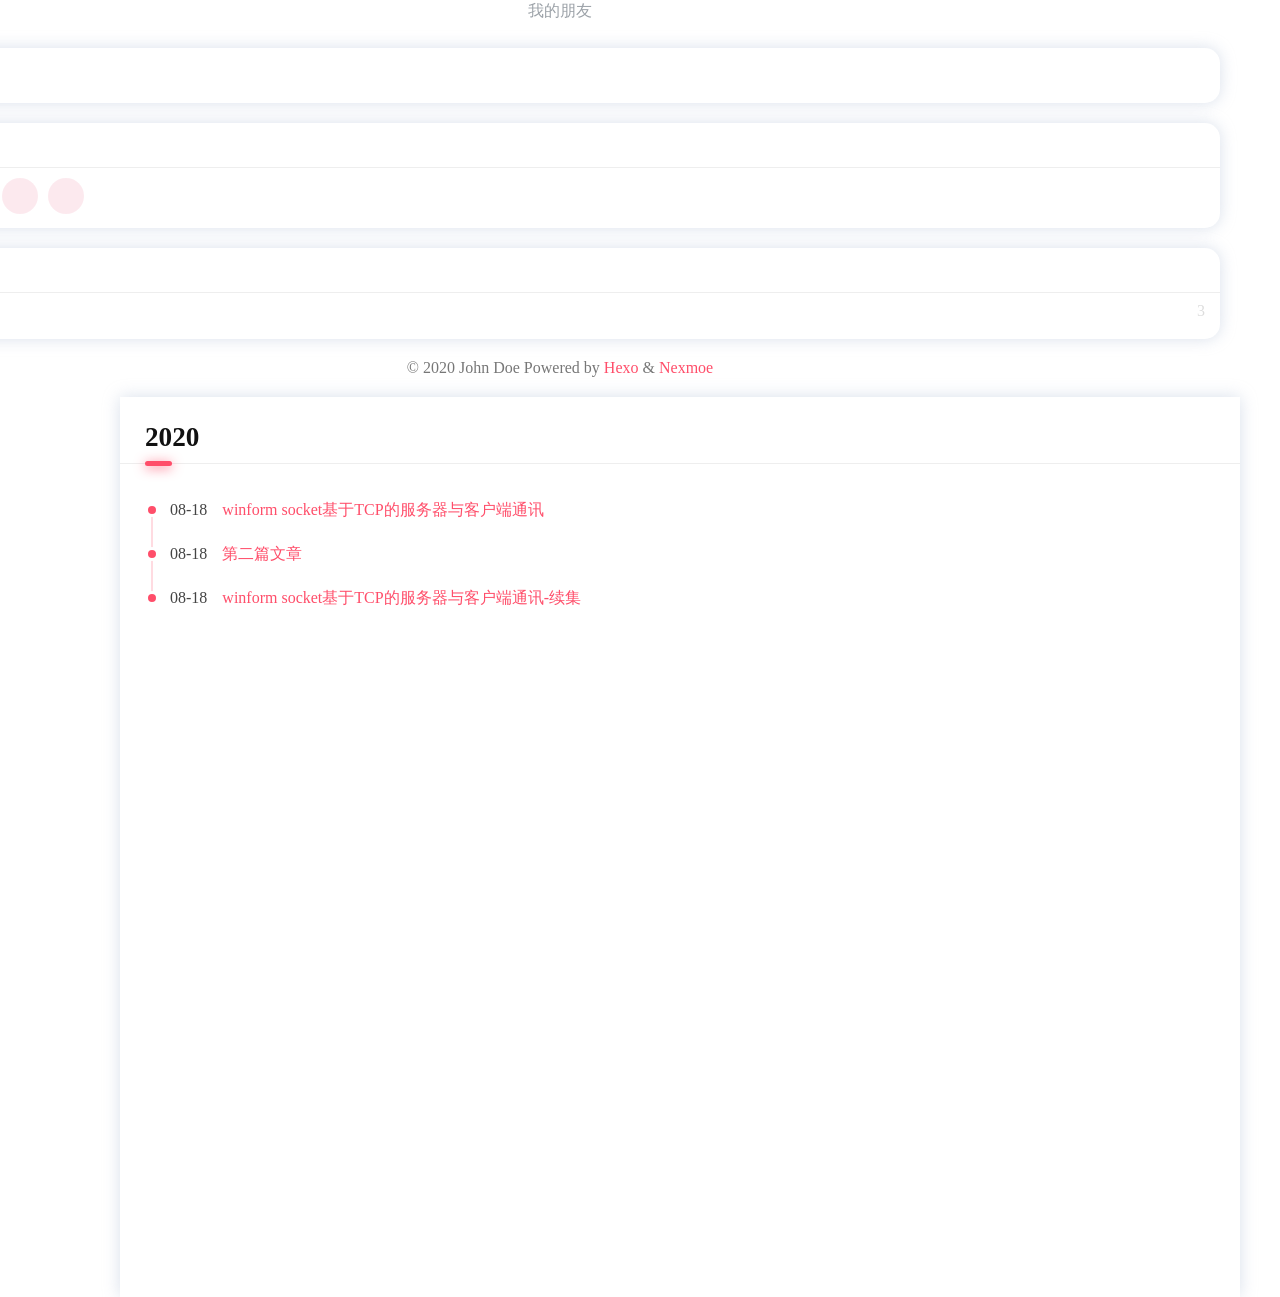
==== commit 76708e06: "Site updated: 2020-08-19 11:57:38" ====
--- a/archives/index.html
+++ b/archives/index.html
@@ -21,9 +21,9 @@
 <meta name="twitter:card" content="summary">
   <link rel="stylesheet" href="https://cdn.jsdelivr.net/combine/npm/highlight.js@9.15.8/styles/atom-one-dark.css,gh/nexmoe/nexmoe.github.io@latest/lib/mdui_043tiny/css/mdui.css,gh/nexmoe/nexmoe.github.io@latest/lib/iconfont/iconfont.css?v=233" crossorigin>
   
-    <link rel="stylesheet" href="///at.alicdn.com/t/font_2013763_gtq49u46q4m.css">
+    <link rel="stylesheet" href="//at.alicdn.com/t/font_2013763_gtq49u46q4m.css">
   
-  <link rel="stylesheet" href="/css/style.css?v=1597743416447">
+  <link rel="stylesheet" href="/css/style.css?v=1597809381444">
 <meta name="generator" content="Hexo 5.0.2"></head>
 
 <body class="mdui-drawer-body-left">
@@ -155,7 +155,7 @@
             
                 <li><span>08-18</span><a href="/2020/08/18/%E7%AC%AC%E4%B8%80%E7%AF%87%E6%96%87%E7%AB%A0/" >第二篇文章</a></li>
             
-                <li><span>08-18</span><a href="/2020/08/18/text/" >第一篇文章</a></li>
+                <li><span>08-18</span><a href="/2020/08/18/winform%20socket%E5%9F%BA%E4%BA%8ETCP%E7%9A%84%E6%9C%8D%E5%8A%A1%E5%99%A8%E4%B8%8E%E5%AE%A2%E6%88%B7%E7%AB%AF%E9%80%9A%E8%AE%AF-%E7%BB%AD%E9%9B%86/" >winform socket基于TCP的服务器与客户端通讯-续集</a></li>
             
             </ul>
         
@@ -170,7 +170,7 @@
     <script src="https://cdn.jsdelivr.net/gh/xtaodada/xtaodada.github.io@0.0.2/copy.js"></script>
 
 
-<script src="/js/app.js?v=1597743416449"></script>
+<script src="/js/app.js?v=1597809381446"></script>
   
 
 
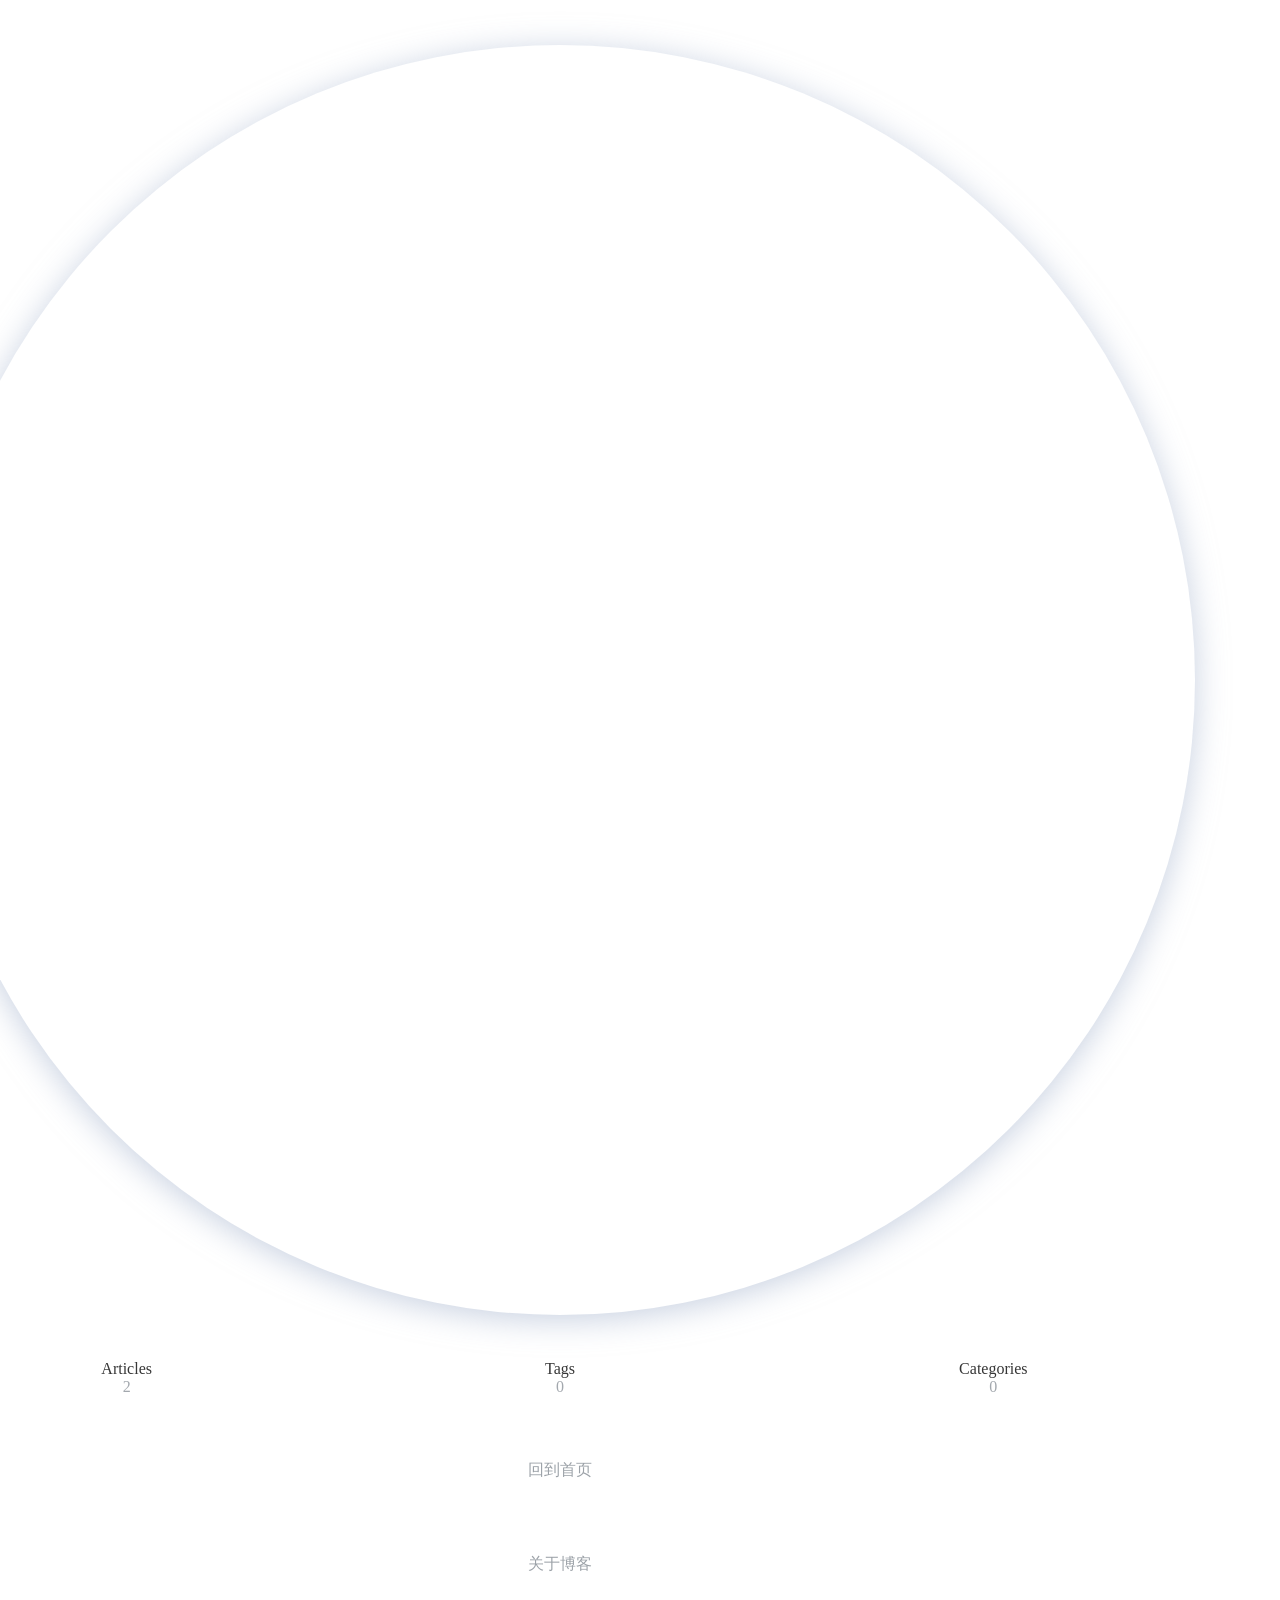
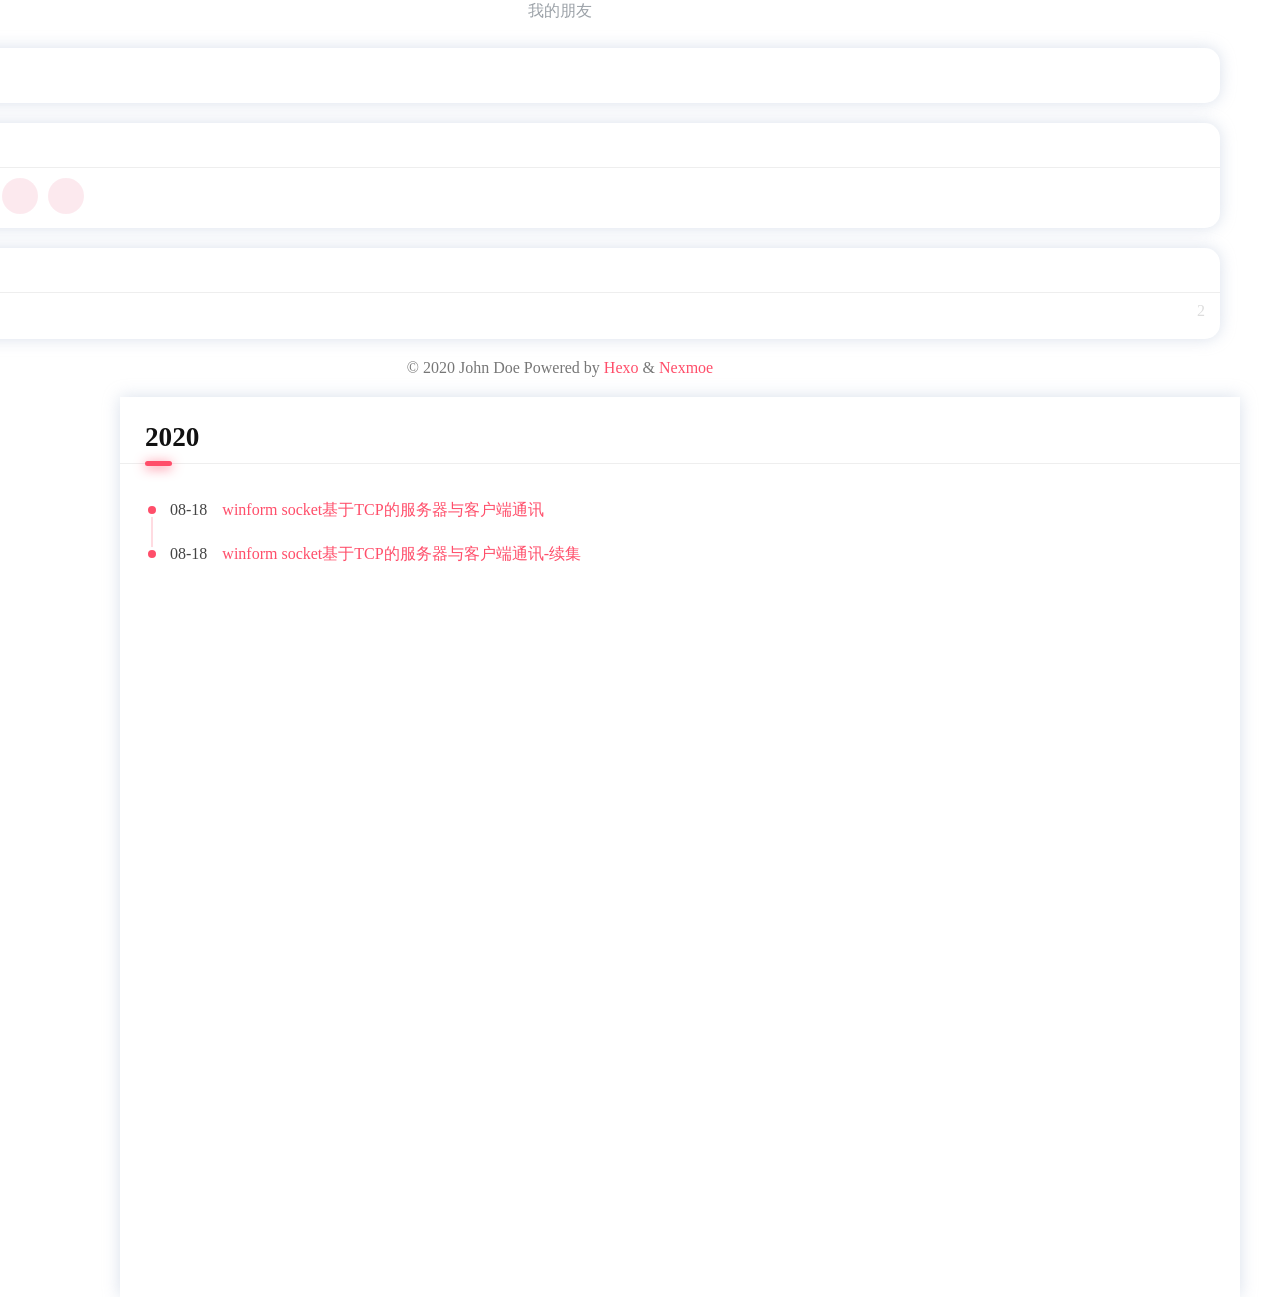
==== commit 304bbb6c: "Site updated: 2020-08-19 11:59:03" ====
--- a/archives/index.html
+++ b/archives/index.html
@@ -23,7 +23,7 @@
   
     <link rel="stylesheet" href="//at.alicdn.com/t/font_2013763_gtq49u46q4m.css">
   
-  <link rel="stylesheet" href="/css/style.css?v=1597809381444">
+  <link rel="stylesheet" href="/css/style.css?v=1597809500337">
 <meta name="generator" content="Hexo 5.0.2"></head>
 
 <body class="mdui-drawer-body-left">
@@ -47,7 +47,7 @@
         </a>
     </div>
     <div class="nexmoe-count">
-        <div><span>Articles</span>3</div>
+        <div><span>Articles</span>2</div>
         <div><span>Tags</span>0</div>
         <div><span>Categories</span>0</div>
     </div>
@@ -116,7 +116,7 @@
   <div class="nexmoe-widget-wrap">
     <h3 class="nexmoe-widget-title">Archive</h3>
     <div class="nexmoe-widget">
-      <ul class="archive-list"><li class="archive-list-item"><a class="archive-list-link" href="/archives/2020/">2020</a><span class="archive-list-count">3</span></li></ul>
+      <ul class="archive-list"><li class="archive-list-item"><a class="archive-list-link" href="/archives/2020/">2020</a><span class="archive-list-count">2</span></li></ul>
     </div>
   </div>
 
@@ -153,8 +153,6 @@
             
                 <li><span>08-18</span><a href="/2020/08/18/winform%20socket%E5%9F%BA%E4%BA%8ETCP%E7%9A%84%E6%9C%8D%E5%8A%A1%E5%99%A8%E4%B8%8E%E5%AE%A2%E6%88%B7%E7%AB%AF%E9%80%9A%E8%AE%AF/" >winform socket基于TCP的服务器与客户端通讯</a></li>
             
-                <li><span>08-18</span><a href="/2020/08/18/%E7%AC%AC%E4%B8%80%E7%AF%87%E6%96%87%E7%AB%A0/" >第二篇文章</a></li>
-            
                 <li><span>08-18</span><a href="/2020/08/18/winform%20socket%E5%9F%BA%E4%BA%8ETCP%E7%9A%84%E6%9C%8D%E5%8A%A1%E5%99%A8%E4%B8%8E%E5%AE%A2%E6%88%B7%E7%AB%AF%E9%80%9A%E8%AE%AF-%E7%BB%AD%E9%9B%86/" >winform socket基于TCP的服务器与客户端通讯-续集</a></li>
             
             </ul>
@@ -170,7 +168,7 @@
     <script src="https://cdn.jsdelivr.net/gh/xtaodada/xtaodada.github.io@0.0.2/copy.js"></script>
 
 
-<script src="/js/app.js?v=1597809381446"></script>
+<script src="/js/app.js?v=1597809500338"></script>
   
 
 
